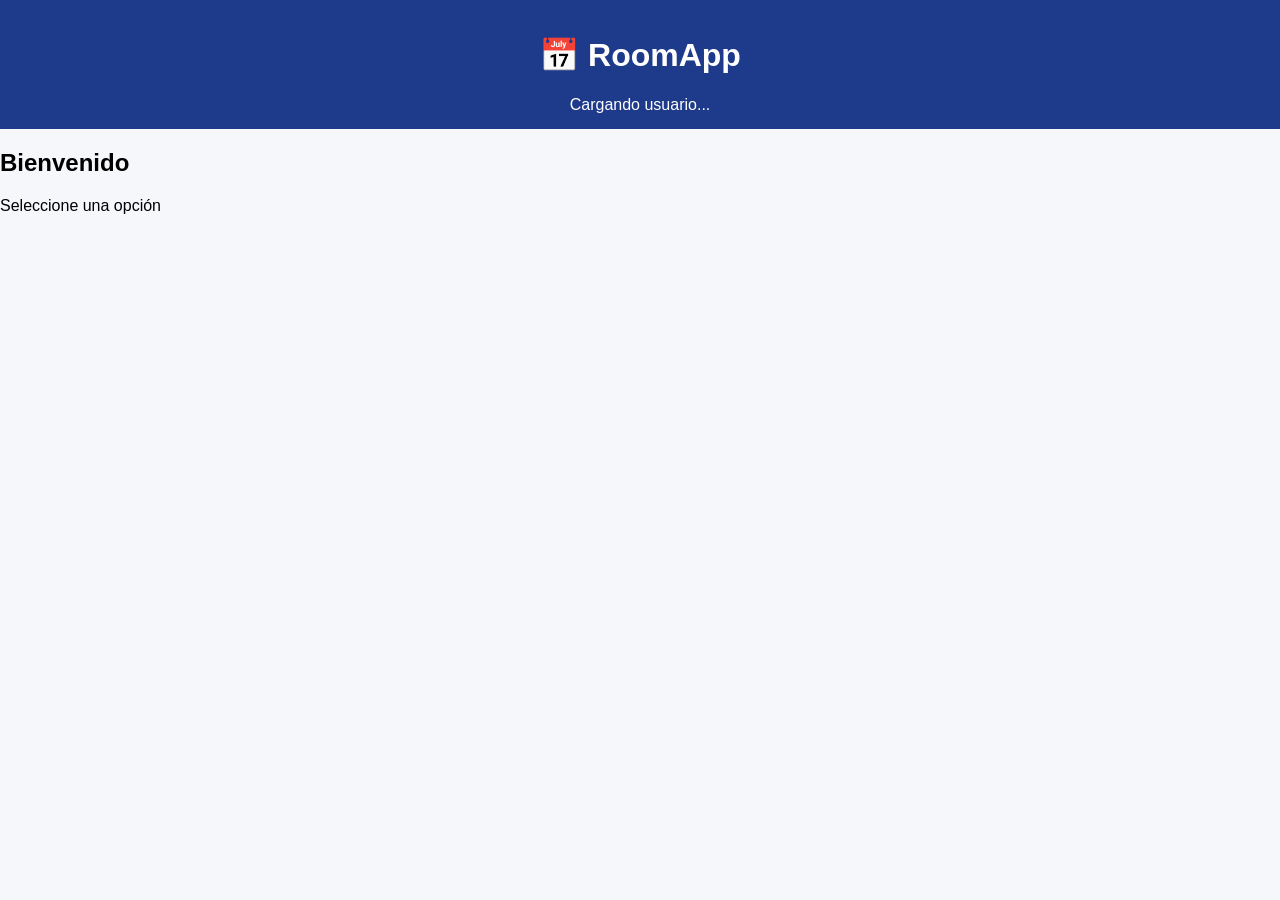
==== frontend/index.html @ 1cc50e09 "Frontend funcional con login y horarios por rol" ====
<!DOCTYPE html>
<html lang="es">

<head>

    <meta charset="UTF-8">

    <title>RoomApp</title>

    <meta 
        name="viewport" 
        content="width=device-width, initial-scale=1.0"
    >

    <link 
        rel="stylesheet" 
        href="css/styles.css"
    >

</head>


<body>


<header class="header">

    <h1>
        📅 RoomApp
    </h1>


    <div id="usuario-info">
        Cargando usuario...
    </div>


</header>



<nav id="menu">

</nav>



<main id="contenido">

    <h2>
        Bienvenido
    </h2>

    <p>
        Seleccione una opción
    </p>

</main>




<script src="js/api.js"></script>
<script src="js/router.js"></script>
<script src="js/horarios.js"></script>
<script src="js/app.js"></script>


</body>

</html>
---- frontend/css/styles.css ----
body {
    margin: 0;
    font-family: Arial, sans-serif;
    background-color: #f5f7fa;
}

.header {
    background-color: #1e3a8a;
    color: white;
    padding: 15px;
    text-align: center;
}

#app {
    padding: 15px;
}

.dia {
    margin-bottom: 20px;
}

.dia h2 {
    margin-bottom: 10px;
    color: #1e3a8a;
}

.card {
    background: white;
    border-radius: 10px;
    padding: 12px;
    margin-bottom: 10px;
    box-shadow: 0 2px 6px rgba(0,0,0,0.1);
}

.hora {
    font-weight: bold;
    color: #111;
}

.materia {
    font-size: 16px;
    margin: 5px 0;
}

.detalle {
    font-size: 14px;
    color: #555;
}

.sin-aula {
    color: red;
    font-weight: bold;
}

#loading {
    text-align: center;
    padding: 20px;
}

.login-container {
    max-width: 300px;
    margin: 100px auto;
    display: flex;
    flex-direction: column;
    gap: 10px;
}

.login-container input {
    padding: 10px;
}

.login-container button {
    padding: 10px;
    background: #1e3a8a;
    color: white;
    border: none;
}
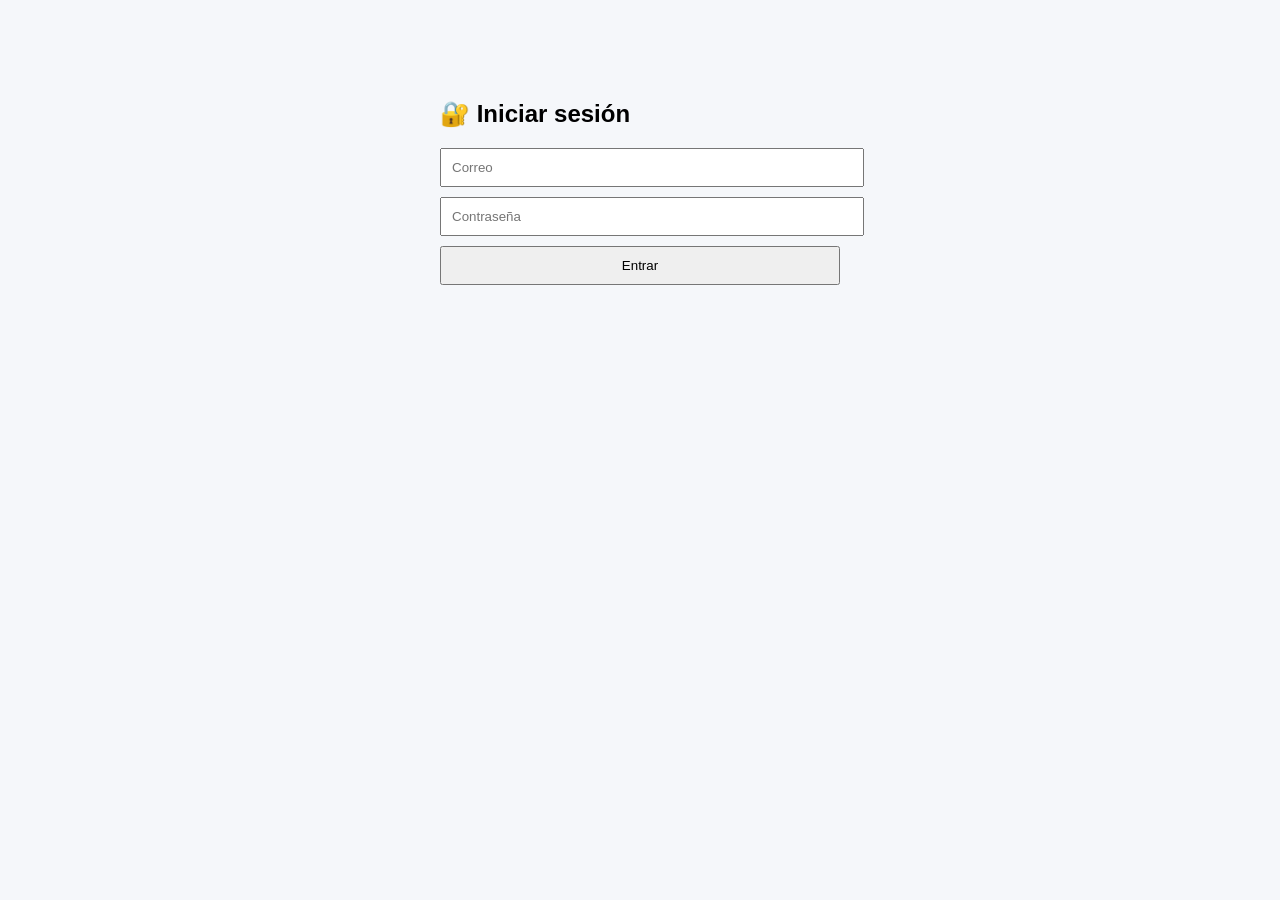
==== commit 462f4d84: "Integracion frontend con horarios y periodos academicos" ====
--- a/frontend/index.html
+++ b/frontend/index.html
@@ -19,53 +19,43 @@
 
 </head>
 
-
 <body>
 
-
 <header class="header">
-
-    <h1>
-        📅 RoomApp
-    </h1>
-
-
-    <div id="usuario-info">
-        Cargando usuario...
+    <div class="header-left">
+        <h1>📅 RoomApp</h1>
     </div>
 
+    <div class="header-right">
+        <div id="usuario-info"></div>
+        <button onclick="logout()">Cerrar sesión</button>
+    </div>
 
+    <div class="header-right">
+
+        <select id="selector-periodo"></select>
+
+    <button onclick="logout()">Salir</button>
+
+    </div>
 </header>
 
+<div class="layout">
 
+    <aside id="menu" class="sidebar"></aside>
 
-<nav id="menu">
+    <main id="contenido" class="main">
+        <h2>Bienvenido</h2>
+        <p>Selecciona una opción</p>
+    </main>
 
-</nav>
-
-
-
-<main id="contenido">
-
-    <h2>
-        Bienvenido
-    </h2>
-
-    <p>
-        Seleccione una opción
-    </p>
-
-</main>
-
-
-
+</div>
 
 <script src="js/api.js"></script>
 <script src="js/router.js"></script>
 <script src="js/horarios.js"></script>
 <script src="js/app.js"></script>
 
-
 </body>
 
 </html>
--- a/frontend/css/styles.css
+++ b/frontend/css/styles.css
@@ -1,19 +1,91 @@
+/* =========================
+   BASE
+========================= */
+
 body {
     margin: 0;
     font-family: Arial, sans-serif;
     background-color: #f5f7fa;
 }
 
+/* =========================
+   HEADER
+========================= */
+
 .header {
+    display: flex;
+    justify-content: space-between;
+    align-items: center;
     background-color: #1e3a8a;
     color: white;
-    padding: 15px;
-    text-align: center;
+    padding: 10px 20px;
 }
 
-#app {
+.header-right {
+    display: flex;
+    align-items: center;
+    gap: 15px;
+}
+
+.header button {
+    background: #ef4444;
+    border: none;
+    color: white;
+    padding: 6px 10px;
+    cursor: pointer;
+    border-radius: 5px;
+}
+
+/* =========================
+   LAYOUT
+========================= */
+
+.layout {
+    display: flex;
+    height: calc(100vh - 60px);
+}
+
+/* =========================
+   SIDEBAR
+========================= */
+
+.sidebar {
+    width: 220px;
+    background: #0f172a;
+    color: white;
     padding: 15px;
+    display: flex;
+    flex-direction: column;
+    gap: 10px;
 }
+
+.sidebar button {
+    background: none;
+    border: none;
+    color: white;
+    text-align: left;
+    padding: 10px;
+    cursor: pointer;
+    border-radius: 6px;
+}
+
+.sidebar button:hover {
+    background: #1e293b;
+}
+
+/* =========================
+   MAIN
+========================= */
+
+.main {
+    flex: 1;
+    padding: 20px;
+    overflow-y: auto;
+}
+
+/* =========================
+   HORARIOS
+========================= */
 
 .dia {
     margin-bottom: 20px;
@@ -24,17 +96,21 @@
     color: #1e3a8a;
 }
 
+/* =========================
+   CARDS
+========================= */
+
 .card {
     background: white;
-    border-radius: 10px;
-    padding: 12px;
-    margin-bottom: 10px;
-    box-shadow: 0 2px 6px rgba(0,0,0,0.1);
+    border-radius: 12px;
+    padding: 15px;
+    margin-bottom: 12px;
+    box-shadow: 0 3px 8px rgba(0,0,0,0.08);
 }
 
 .hora {
     font-weight: bold;
-    color: #111;
+    color: #1e3a8a;
 }
 
 .materia {
@@ -52,10 +128,25 @@
     font-weight: bold;
 }
 
+.menu-btn.activo {
+    background: #1e293b;
+    border-left: 4px solid #3b82f6;
+}
+
+/* =========================
+   LOADING
+========================= */
+
 #loading {
     text-align: center;
     padding: 20px;
+    font-weight: bold;
+    color: #1e3a8a;
 }
+
+/* =========================
+   LOGIN
+========================= */
 
 .login-container {
     max-width: 300px;
@@ -74,4 +165,24 @@
     background: #1e3a8a;
     color: white;
     border: none;
+}
+
+/* =========================
+   SPINNER
+========================= */
+
+.spinner {
+    width: 40px;
+    height: 40px;
+    border: 4px solid #e5e7eb;
+    border-top: 4px solid #1e3a8a;
+    border-radius: 50%;
+    animation: spin 1s linear infinite;
+    margin: 40px auto;
+}
+
+@keyframes spin {
+    to {
+        transform: rotate(360deg);
+    }
 }
